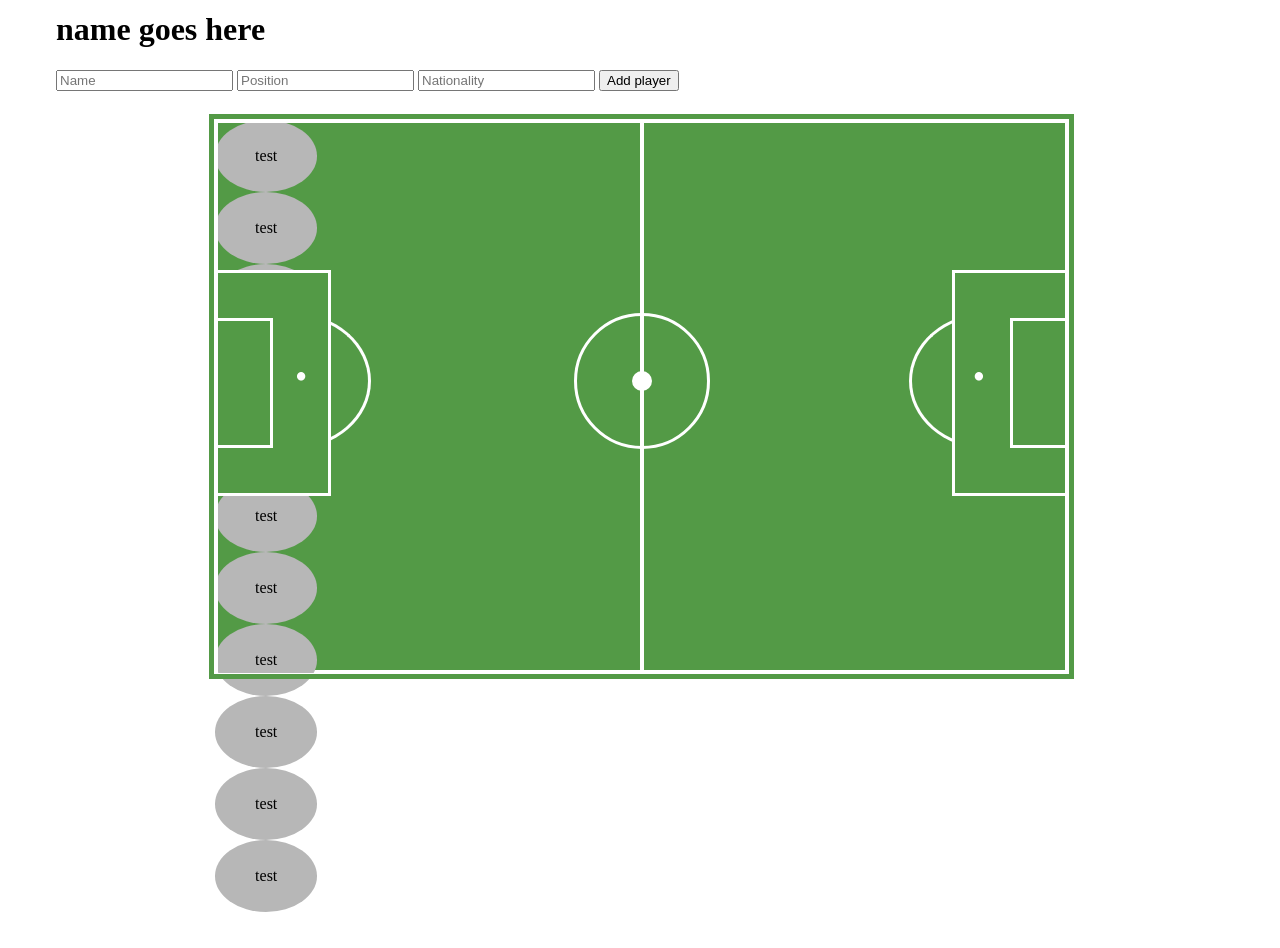
==== frontend/nutest.html @ 574bda5d "maybe working??" ====
<html lang="en">
<head>
    <meta charset="UTF-8">
    <meta name="viewport" content="width=device-width, initial-scale=1.0">
    <link rel="stylesheet" type="text/css" href="style.css">
    <script src="index.js"></script>
    <script src="src/team.js"></script>
    <script src="src/player.js"></script>
    <title>Golden Boots</title>
</head>
<body>
   
    <div class="placementform" id="formspot">
    <div class="container">
        <div class= "circleGK">test</div>
        <div class= "circleLB">test</div>
        
        <div class= "circleRB">test</div>
        <div class= "circleRCB">test</div>
        <div class= "circleLCB">test</div>
        <div class= "circleLM-LW">test</div>
        <div class= "circleRM-RW">test</div>
        <div class= "circleLCM">test</div>
        <div class= "circleRCM">test</div>
        <div class= "circleLF-ST">test</div>
        <div class= "circleRF-ST">test</div>
        <div class="line"></div>
    
        <div class="half"></div>
        <div class="panelty left"></div>
        
        <div class="panelty right"></div>
        <div class="p-spot left">&nbsp;</div>
        

        <div class="p-spot right">&nbsp;</div>
        <div class="center">
       
        </div>
        <div class="p-place left"></div>
        <div class="p-place right"></div>
    </div>
   </div>
</body>
</html>
---- frontend/style.css ----
body {
  background-color: #fff;
}
.circleRB {
  border-radius: 50%;
  width: 8vw;
  height: 8vh;
  background-color: #B7B7B7;
  display: flex;
  align-items: center;
  justify-content: space-around;
}
.circleLB {
  border-radius: 50%;
  width: 8vw;
  height: 8vh;
  background-color: #B7B7B7;
  display: flex;
  align-items: center;
  justify-content: space-around;
}
.circleRCB {
  border-radius: 50%;
  width: 8vw;
  height: 8vh;
  background-color: #B7B7B7;
  display: flex;
  align-items: center;
  justify-content: space-around;
}
.circleLCB{
  border-radius: 50%;
  width: 8vw;
  height: 8vh;
  background-color: #B7B7B7;
  display: flex;
  align-items: center;
  justify-content: space-around;
}
.circleLM-LW {
  border-radius: 50%;
  width: 8vw;
  height: 8vh;
  background-color: #B7B7B7;
  display: flex;
  align-items: center;
  justify-content: space-around;
}
.circleRM-RW{
  border-radius: 50%;
  width: 8vw;
  height: 8vh;
  background-color: #B7B7B7;
  display: flex;
  align-items: center;
  justify-content: space-around;
}
.circleRCM {
  border-radius: 50%;
  width: 8vw;
  height: 8vh;
  background-color: #B7B7B7;
  display: flex;
  align-items: center;
  justify-content: space-around;
}
.circleLCM {
  border-radius: 50%;
  width: 8vw;
  height: 8vh;
  background-color: #B7B7B7;
  display: flex;
  align-items: center;
  justify-content: space-around;
}
.circleLF-ST {
  border-radius: 50%;
  width: 8vw;
  height: 8vh;
  background-color: #B7B7B7;
  display: flex;
  align-items: center;
  justify-content: space-around;
}
.circleRF-ST {
  border-radius: 50%;
  width: 8vw;
  height: 8vh;
  background-color: #B7B7B7;
  display: flex;
  align-items: center;
  justify-content: space-around;
}
.circleGK {
  border-radius: 50%;
  width: 8vw;
  height: 8vh;
  background-color: #B7B7B7;
  display: flex;
  align-items: center;
  justify-content: space-around;
}
.circle {
  border-radius: 50%;
  width: 8vw;
  height: 8vh;
  background-color: #B7B7B7;
  display: flex;
  align-items: center;
  justify-content: space-around;
}
.circle2 {
  border-radius: 50%;
  width: 8vw;
  height: 8vh;
  z-index: 10;
  background-color: #B7B7B7;
  display: flex;
  align-items: center;
  justify-content: space-around;
}
.top {
  position: fixed;
  top: -10px;
  left: 56px;
  z-index: 999;
  width: 100%;
  height: 23px;
}
.container {
  width: 850px;
  height: 550px;
  z-index: 1;
  margin: 50px auto;
  background-color: #539A46;
  position: relative;
  top: 70px
}
.container .line {
  width: 850px;
  height: 550px;
  border: 3px solid #ffffff;
  position: absolute;
  left: 0px;
  right: 0px;
  top: 0px;
  bottom: 0px;
}
.container .line::before {
  border: 5px solid #539A46;
  bottom: -6px;
  content: "";
  left: -9px;
  position: absolute;
  right: -6px;
  top: -9px;
}
.container .half {
  width: 425px;
  height: 550px;
  position: absolute;
  top: 0px;
  border-right-color: #fff;
  border-right-style: solid;
  border-right-width: 4px;
  left: 0px;
  z-index: 200;
}
.container .panelty {
  width: 110px;
  height: 220px;
  border: 3px solid #ffffff;
  position: absolute;
  z-index: 220;
  background-color: #539A46;
}
.container .panelty.left {
  left: 3px;
  z-index: 2;
  top: 150px;
  border-left-color: transparent;
  border-left-width: 0px;
}
.container .panelty.left::after {
  border: 3px solid #ffffff;
  border-left-color: transparent;
  border-left-width: 0px;
  bottom: 45px;
  content: "";
  left: 0px;
  position: absolute;
  right: 55px;
  top: 45px;
}
.container .panelty.right {
  right: 0px;
  top: 150px;
  border-right-color: transparent;
  border-right-width: 0px;
}
.container .panelty.right::after {
  border: 3px solid #ffffff;
  border-right-color: transparent;
  border-right-width: 0px;
  bottom: 45px;
  content: "";
  left: 55px;
  position: absolute;
  right: 0px;
  top: 45px;
}
.container .p-spot.left:after {
  content: "\2022";
  position: absolute;
  color: #fff;
  font-size: 35px;
  top: 238px;
  left: 80px;
  z-index: 300;
}
.container .p-spot.right:after {
  content: "\2022";
  position: absolute;
  color: #fff;
  font-size: 35px;
  top: 238px;
  right: 80px;
  z-index: 300;
}
.container .center {
  position: absolute;
  width: 130px;
  height: 130px;
  border: 3px solid #ffffff;
  left: 359px;
  top: 193px;
  -webkit-border-radius: 50%;
  -moz-border-radius: 50%;
  border-radius: 50%;
}
.container .center::after {
  background-color: #fff;
  border: 5px solid #fff;
  bottom: 55px;
  content: "";
  left: 55px;
  position: absolute;
  right: 55px;
  top: 55px;
  -webkit-border-radius: 50%;
  -moz-border-radius: 50%;
  border-radius: 50%;
}
.container .p-place {
  -webkit-border-radius: 50%;
  -moz-border-radius: 50%;
  border-radius: 50%;
  height: 130px;
  position: absolute;
  width: 150px;
  z-index: 210;
  border: 3px solid transparent;
}
.container .p-place.left {
  border-bottom-color: #fff;
  border-right-color: #fff;
  border-top-color: #fff;
  left: 0;
  top: 193px;
  z-index: 1;
}
.container .p-place.right {
  border-bottom-color: #fff;
  border-left-color: #fff;
  border-top-color: #fff;
  right: 0px;
  top: 193px;
}
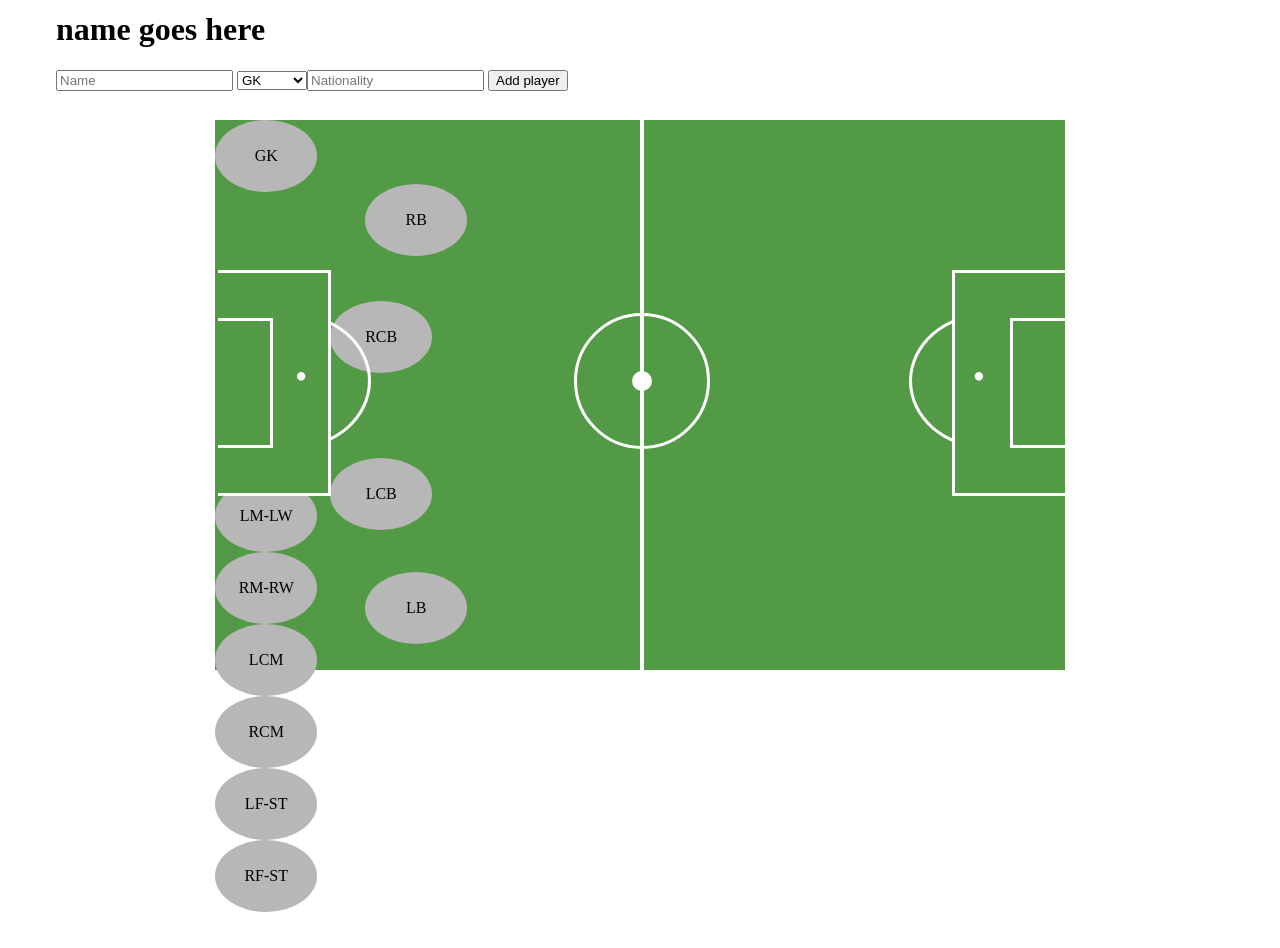
==== commit 71e14a7a: "editing field" ====
--- a/frontend/nutest.html
+++ b/frontend/nutest.html
@@ -12,19 +12,21 @@
    
     <div class="placementform" id="formspot">
     <div class="container">
-        <div class= "circleGK">test</div>
-        <div class= "circleLB">test</div>
+        <div id= "circleGK">GK</div>
+        <div id= "circleLB">
+            <p>LB</p>
+        </div>
         
-        <div class= "circleRB">test</div>
-        <div class= "circleRCB">test</div>
-        <div class= "circleLCB">test</div>
-        <div class= "circleLM-LW">test</div>
-        <div class= "circleRM-RW">test</div>
-        <div class= "circleLCM">test</div>
-        <div class= "circleRCM">test</div>
-        <div class= "circleLF-ST">test</div>
-        <div class= "circleRF-ST">test</div>
-        <div class="line"></div>
+        <div id= "circleRB">RB</div>
+        <div id= "circleRCB">RCB</div>
+        <div id= "circleLCB">LCB</div>
+        <div id= "circleLM-LW">LM-LW</div>
+        <div id= "circleRM-RW">RM-RW</div>
+        <div id= "circleLCM">LCM</div>
+        <div id= "circleRCM">RCM</div>
+        <div id= "circleLF-ST">LF-ST</div>
+        <div id= "circleRF-ST">RF-ST</div>
+        <div id="line"></div>
     
         <div class="half"></div>
         <div class="panelty left"></div>
--- a/frontend/style.css
+++ b/frontend/style.css
@@ -1,106 +1,123 @@
 body {
   background-color: #fff;
 }
-.circleRB {
-  border-radius: 50%;
-  width: 8vw;
-  height: 8vh;
-  background-color: #B7B7B7;
-  display: flex;
-  align-items: center;
-  justify-content: space-around;
-}
-.circleLB {
-  border-radius: 50%;
-  width: 8vw;
-  height: 8vh;
-  background-color: #B7B7B7;
-  display: flex;
-  align-items: center;
-  justify-content: space-around;
-}
-.circleRCB {
-  border-radius: 50%;
-  width: 8vw;
-  height: 8vh;
-  background-color: #B7B7B7;
-  display: flex;
-  align-items: center;
-  justify-content: space-around;
-}
-.circleLCB{
-  border-radius: 50%;
-  width: 8vw;
-  height: 8vh;
-  background-color: #B7B7B7;
-  display: flex;
-  align-items: center;
-  justify-content: space-around;
-}
-.circleLM-LW {
-  border-radius: 50%;
-  width: 8vw;
-  height: 8vh;
-  background-color: #B7B7B7;
-  display: flex;
-  align-items: center;
-  justify-content: space-around;
-}
-.circleRM-RW{
-  border-radius: 50%;
-  width: 8vw;
-  height: 8vh;
-  background-color: #B7B7B7;
-  display: flex;
-  align-items: center;
-  justify-content: space-around;
-}
-.circleRCM {
-  border-radius: 50%;
-  width: 8vw;
-  height: 8vh;
-  background-color: #B7B7B7;
-  display: flex;
-  align-items: center;
-  justify-content: space-around;
-}
-.circleLCM {
-  border-radius: 50%;
-  width: 8vw;
-  height: 8vh;
-  background-color: #B7B7B7;
-  display: flex;
-  align-items: center;
-  justify-content: space-around;
-}
-.circleLF-ST {
-  border-radius: 50%;
-  width: 8vw;
-  height: 8vh;
-  background-color: #B7B7B7;
-  display: flex;
-  align-items: center;
-  justify-content: space-around;
-}
-.circleRF-ST {
-  border-radius: 50%;
-  width: 8vw;
-  height: 8vh;
-  background-color: #B7B7B7;
-  display: flex;
-  align-items: center;
-  justify-content: space-around;
-}
-.circleGK {
-  border-radius: 50%;
-  width: 8vw;
-  height: 8vh;
-  background-color: #B7B7B7;
-  display: flex;
-  align-items: center;
-  justify-content: space-around;
-}
-.circle {
+
+.ptxt {
+  text-align: center;
+  font-size: 8px;
+}
+#circleRB {
+  border-radius: 50%;
+  width: 8vw;
+  height: 8vh;
+  background-color: #B7B7B7;
+  display: flex;
+  align-items: center;
+  justify-content: space-around;
+  position: relative;
+  right: -150px;
+  top: -80px;
+}
+#circleLB {
+  border-radius: 50%;
+  width: 8vw;
+  height: 8vh;
+  background-color: #B7B7B7;
+  display: flex;
+  align-items: center;
+  justify-content: space-around;
+  position: relative;
+  right: -150px;
+  top: 380px;
+}
+#circleRCB {
+  border-radius: 50%;
+  width: 8vw;
+  height: 8vh;
+  background-color: #B7B7B7;
+  display: flex;
+  align-items: center;
+  justify-content: space-around;
+  position: relative;
+  right: -115px;
+  top: -35px;
+}
+#circleLCB{
+  border-radius: 50%;
+  width: 8vw;
+  height: 8vh;
+  background-color: #B7B7B7;
+  display: flex;
+  align-items: center;
+  justify-content: space-around;
+  position: relative;
+  right: -115px;
+  top: 50px;
+}
+#circleLM-LW {
+  border-radius: 50%;
+  width: 8vw;
+  height: 8vh;
+  background-color: #B7B7B7;
+  display: flex;
+  align-items: center;
+  justify-content: space-around;
+}
+#circleRM-RW{
+  border-radius: 50%;
+  width: 8vw;
+  height: 8vh;
+  background-color: #B7B7B7;
+  display: flex;
+  align-items: center;
+  justify-content: space-around;
+}
+#circleRCM {
+  border-radius: 50%;
+  width: 8vw;
+  height: 8vh;
+  background-color: #B7B7B7;
+  display: flex;
+  align-items: center;
+  justify-content: space-around;
+}
+#circleLCM {
+  border-radius: 50%;
+  width: 8vw;
+  height: 8vh;
+  background-color: #B7B7B7;
+  display: flex;
+  align-items: center;
+  justify-content: space-around;
+}
+#circleLF-ST {
+  border-radius: 50%;
+  width: 8vw;
+  height: 8vh;
+  background-color: #B7B7B7;
+  display: flex;
+  align-items: center;
+  justify-content: space-around;
+}
+#circleRF-ST {
+  border-radius: 50%;
+  width: 8vw;
+  height: 8vh;
+  background-color: #B7B7B7;
+  display: flex;
+  align-items: center;
+  justify-content: space-around;
+}
+#circleGK {
+  border-radius: 50%;
+  width: 8vw;
+  height: 8vh;
+  background-color: #B7B7B7;
+  display: flex;
+  align-items: center;
+  justify-content: space-around;
+}
+#circle {
   border-radius: 50%;
   width: 8vw;
   height: 8vh;
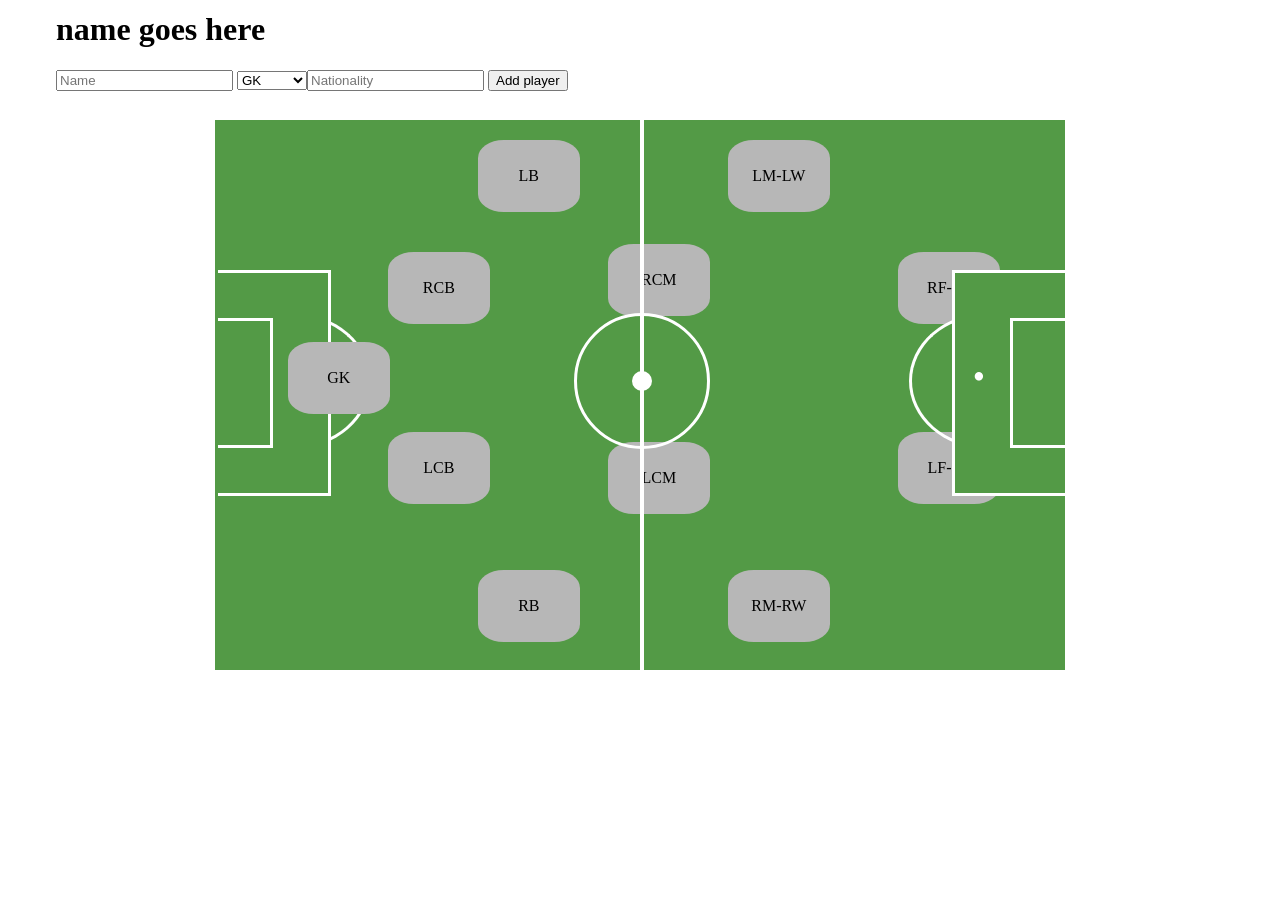
==== commit d98c44c5: "styling set, onto more logic" ====
--- a/frontend/nutest.html
+++ b/frontend/nutest.html
@@ -12,20 +12,40 @@
    
     <div class="placementform" id="formspot">
     <div class="container">
-        <div id= "circleGK">GK</div>
+        <div id= "circleGK">
+            <p>GK</p>
+        </div>
+        <div id= "circleRB">
+          <p>RB</p>  
+        </div>
+        
         <div id= "circleLB">
             <p>LB</p>
         </div>
-        
-        <div id= "circleRB">RB</div>
-        <div id= "circleRCB">RCB</div>
-        <div id= "circleLCB">LCB</div>
-        <div id= "circleLM-LW">LM-LW</div>
-        <div id= "circleRM-RW">RM-RW</div>
-        <div id= "circleLCM">LCM</div>
-        <div id= "circleRCM">RCM</div>
-        <div id= "circleLF-ST">LF-ST</div>
-        <div id= "circleRF-ST">RF-ST</div>
+        <div id= "circleLCB">
+            <p>LCB</p>
+        </div>
+        <div id= "circleRCB">
+            <p>RCB</p>
+        </div>
+        <div id= "circleLM-LW">
+            <p>LM-LW</p>
+        </div>
+        <div id= "circleRM-RW">
+            <p>RM-RW</p>
+        </div>
+        <div id= "circleLCM">
+                <p>LCM</p>
+        </div>
+        <div id= "circleRCM">
+            <p>RCM</p>
+        </div>
+        <div id= "circleLF-ST">
+            <p>LF-ST</p>
+        </div>
+        <div id= "circleRF-ST">   
+            <p>RF-ST</p>
+        </div>
         <div id="line"></div>
     
         <div class="half"></div>
--- a/frontend/style.css
+++ b/frontend/style.css
@@ -4,118 +4,147 @@
 
 .ptxt {
   text-align: center;
-  font-size: 8px;
+  font-size: 12px;
+}
+.ph2 {
+  text-align: center;
+  font-size: 22px;
 }
 #circleRB {
-  border-radius: 50%;
-  width: 8vw;
-  height: 8vh;
-  background-color: #B7B7B7;
-  display: flex;
-  align-items: center;
-  justify-content: space-around;
-  position: relative;
-  right: -150px;
-  top: -80px;
+  border-radius: 25%;
+  border-color: #FFD700;
+  
+  width: 8vw;
+  height: 8vh;
+  background-color: #B7B7B7;
+  display: flex;
+  align-items: center;
+  justify-content: space-around;
+  position: fixed;
+  right: 700px;
+  top: 570px;
 }
 #circleLB {
-  border-radius: 50%;
-  width: 8vw;
-  height: 8vh;
-  background-color: #B7B7B7;
-  display: flex;
-  align-items: center;
-  justify-content: space-around;
-  position: relative;
-  right: -150px;
-  top: 380px;
+  border-radius: 25%;
+  width: 8vw;
+  height: 8vh;
+  background-color: #B7B7B7;
+  display: flex;
+  align-items: center;
+  justify-content: space-around;
+  position: fixed;
+  right: 700px;
+  top: 140px;
 }
 #circleRCB {
-  border-radius: 50%;
-  width: 8vw;
-  height: 8vh;
-  background-color: #B7B7B7;
-  display: flex;
-  align-items: center;
-  justify-content: space-around;
-  position: relative;
-  right: -115px;
-  top: -35px;
+  border-radius: 25%;
+  width: 8vw;
+  height: 8vh;
+  background-color: #B7B7B7;
+  display: flex;
+  align-items: center;
+  justify-content: space-around;
+  position: fixed;
+  right: 790px;
+  top: 252px;
 }
 #circleLCB{
-  border-radius: 50%;
-  width: 8vw;
-  height: 8vh;
-  background-color: #B7B7B7;
-  display: flex;
-  align-items: center;
-  justify-content: space-around;
-  position: relative;
-  right: -115px;
-  top: 50px;
+  border-radius: 25%;
+  width: 8vw;
+  height: 8vh;
+  background-color: #B7B7B7;
+  display: flex;
+  align-items: center;
+  justify-content: space-around;
+  position: fixed;
+  right: 790px;
+  top: 432px;
 }
 #circleLM-LW {
-  border-radius: 50%;
-  width: 8vw;
-  height: 8vh;
-  background-color: #B7B7B7;
-  display: flex;
-  align-items: center;
-  justify-content: space-around;
+  border-radius: 25%;
+  width: 8vw;
+  height: 8vh;
+  background-color: #B7B7B7;
+  display: flex;
+  align-items: center;
+  justify-content: space-around;
+  position: fixed;
+  right: 450px;
+  top: 140px;
 }
 #circleRM-RW{
-  border-radius: 50%;
-  width: 8vw;
-  height: 8vh;
-  background-color: #B7B7B7;
-  display: flex;
-  align-items: center;
-  justify-content: space-around;
+  border-radius: 25%;
+  width: 8vw;
+  height: 8vh;
+  background-color: #B7B7B7;
+  display: flex;
+  align-items: center;
+  justify-content: space-around;
+  position: fixed;
+  right: 450px;
+  top: 570px;
 }
 #circleRCM {
-  border-radius: 50%;
-  width: 8vw;
-  height: 8vh;
-  background-color: #B7B7B7;
-  display: flex;
-  align-items: center;
-  justify-content: space-around;
+  border-radius: 25%;
+  width: 8vw;
+  height: 8vh;
+  background-color: #B7B7B7;
+  display: flex;
+  align-items: center;
+  justify-content: space-around;
+  position: fixed;
+  right: 570px;
+  top: 244px;
 }
 #circleLCM {
-  border-radius: 50%;
-  width: 8vw;
-  height: 8vh;
-  background-color: #B7B7B7;
-  display: flex;
-  align-items: center;
-  justify-content: space-around;
+  border-radius: 25%;
+  width: 8vw;
+  height: 8vh;
+  background-color: #B7B7B7;
+  display: flex;
+  align-items: center;
+  justify-content: space-around;
+  position: fixed;
+  right: 570px;
+  top: 442px;
 }
 #circleLF-ST {
-  border-radius: 50%;
-  width: 8vw;
-  height: 8vh;
-  background-color: #B7B7B7;
-  display: flex;
-  align-items: center;
-  justify-content: space-around;
+  border-radius: 25%;
+  width: 8vw;
+  height: 8vh;
+  background-color: #B7B7B7;
+  display: flex;
+  align-items: center;
+  justify-content: space-around;
+  position: fixed;
+  right: 280px;
+  top: 432px;
+
 }
 #circleRF-ST {
-  border-radius: 50%;
-  width: 8vw;
-  height: 8vh;
-  background-color: #B7B7B7;
-  display: flex;
-  align-items: center;
-  justify-content: space-around;
+  border-radius: 25%;
+  width: 8vw;
+  height: 8vh;
+  background-color: #B7B7B7;
+  display: flex;
+  align-items: center;
+  justify-content: space-around;
+  position: fixed;
+  right: 280px;
+  top: 252px;
 }
 #circleGK {
-  border-radius: 50%;
-  width: 8vw;
-  height: 8vh;
-  background-color: #B7B7B7;
-  display: flex;
-  align-items: center;
-  justify-content: space-around;
+  border-radius: 25%;
+  width: 8vw;
+  height: 8vh;
+  background-color: #B7B7B7;
+  display: flex;
+  align-items: center;
+  justify-content: space-around;
+  position: fixed;
+  right: 890px;
+  top: 342px;
+  z-index: 999;
 }
 #circle {
   border-radius: 50%;
@@ -140,7 +169,7 @@
   position: fixed;
   top: -10px;
   left: 56px;
-  z-index: 999;
+  z-index: 998;
   width: 100%;
   height: 23px;
 }
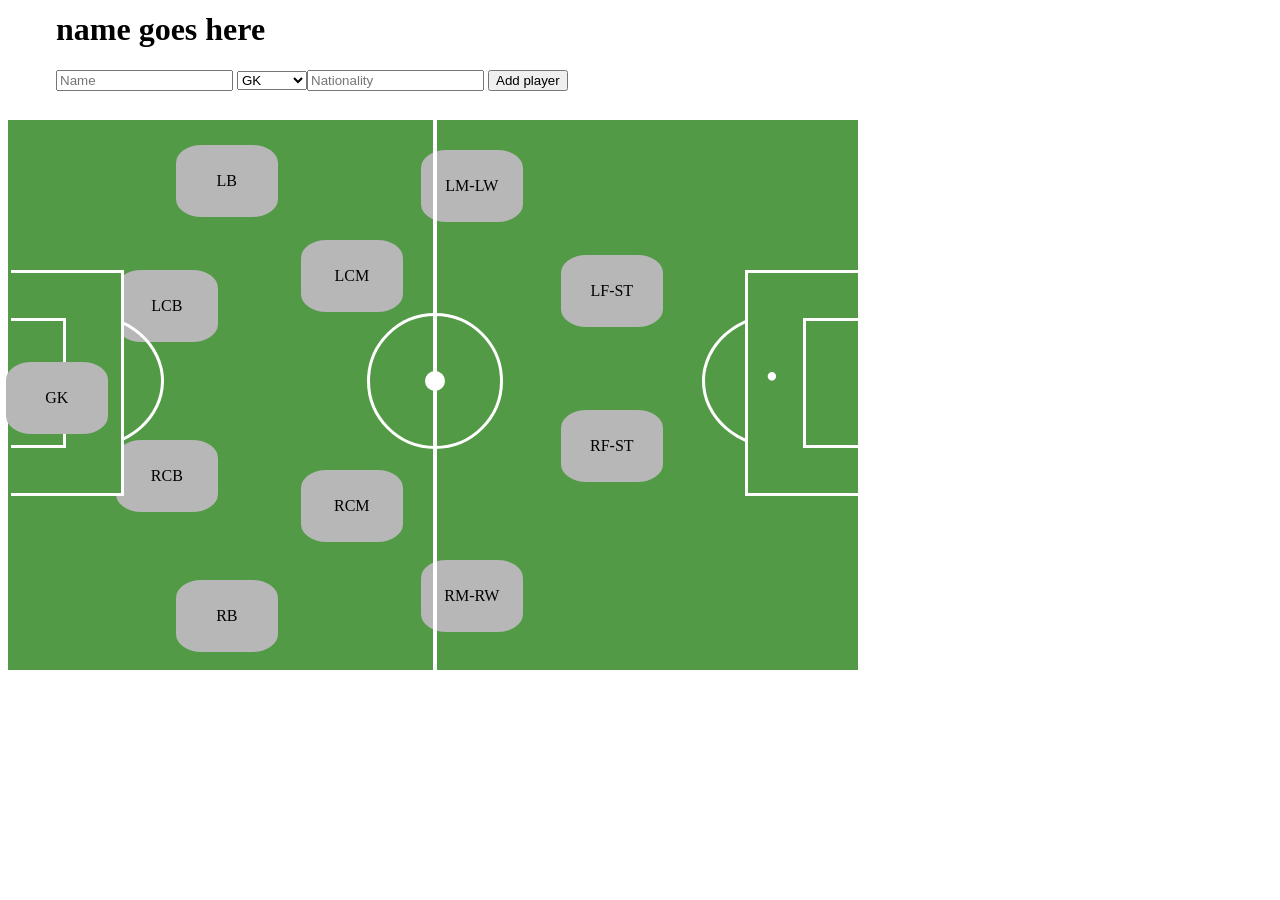
==== commit 4380c33c: "board finally set up, delet should be working, not great" ====
--- a/frontend/nutest.html
+++ b/frontend/nutest.html
@@ -12,7 +12,7 @@
    
     <div class="placementform" id="formspot">
     <div class="container">
-        <div id= "circleGK">
+        <div name ="GK" id= "circleGK">
             <p>GK</p>
         </div>
         <div id= "circleRB">
--- a/frontend/style.css
+++ b/frontend/style.css
@@ -1,149 +1,169 @@
+
+
 body {
   background-color: #fff;
+  
 }
 
 .ptxt {
   text-align: center;
-  font-size: 12px;
+  font-size: 16px;
+  color: #DAA520;
+  font-weight: 550;
 }
 .ph2 {
   text-align: center;
   font-size: 22px;
+  color: #DAA520;
+  font-weight: 550;
 }
 #circleRB {
   border-radius: 25%;
-  border-color: #FFD700;
-  
-  width: 8vw;
-  height: 8vh;
-  background-color: #B7B7B7;
-  display: flex;
-  align-items: center;
-  justify-content: space-around;
+  border-color: #DAA520;
+  cursor: pointer;
+  width: 8vw;
+  height: 8vh;
+  background-color: #B7B7B7;
+  display: flex;
+  align-items: center;
+  justify-content: space-around;
+  position: absolute;
+  right: 580px;
+  top: 460px;
+}
+#circleLB {
+  border-radius: 25%;
+  width: 8vw;
+  cursor: pointer;
+  height: 8vh;
+  background-color: #B7B7B7;
+  display: flex;
+  align-items: center;
+  justify-content: space-around;
+  position: absolute;
+  right: 580px;
+  top: 25px;
+}
+#circleRCB {
+  border-radius: 25%;
+  width: 8vw;
+  cursor: pointer;
+  height: 8vh;
+  background-color: #B7B7B7;
+  display: flex;
+  align-items: center;
+  justify-content: space-around;
+  position: absolute;
+  right: 640px;
+  top: 320px;
+}
+#circleLCB{
+  border-radius: 25%;
+  width: 8vw;
+  cursor: pointer;
+  height: 8vh;
+  background-color: #B7B7B7;
+  display: flex;
+  align-items: center;
+  justify-content: space-around;
+  position: absolute;
+  right: 640px;
+  top: 150px;
+}
+.placementform{
   position: fixed;
-  right: 700px;
-  top: 570px;
-}
-#circleLB {
-  border-radius: 25%;
-  width: 8vw;
-  height: 8vh;
-  background-color: #B7B7B7;
-  display: flex;
-  align-items: center;
-  justify-content: space-around;
-  position: fixed;
-  right: 700px;
-  top: 140px;
-}
-#circleRCB {
-  border-radius: 25%;
-  width: 8vw;
-  height: 8vh;
-  background-color: #B7B7B7;
-  display: flex;
-  align-items: center;
-  justify-content: space-around;
-  position: fixed;
-  right: 790px;
-  top: 252px;
-}
-#circleLCB{
-  border-radius: 25%;
-  width: 8vw;
-  height: 8vh;
-  background-color: #B7B7B7;
-  display: flex;
-  align-items: center;
-  justify-content: space-around;
-  position: fixed;
-  right: 790px;
-  top: 432px;
 }
 #circleLM-LW {
   border-radius: 25%;
   width: 8vw;
-  height: 8vh;
-  background-color: #B7B7B7;
-  display: flex;
-  align-items: center;
-  justify-content: space-around;
-  position: fixed;
-  right: 450px;
-  top: 140px;
+  cursor: pointer;
+  height: 8vh;
+  background-color: #B7B7B7;
+  display: flex;
+  align-items: center;
+  justify-content: space-around;
+  position: absolute;
+  right: 335px;
+  top: 30px;
 }
 #circleRM-RW{
   border-radius: 25%;
   width: 8vw;
-  height: 8vh;
-  background-color: #B7B7B7;
-  display: flex;
-  align-items: center;
-  justify-content: space-around;
-  position: fixed;
-  right: 450px;
-  top: 570px;
+  cursor: pointer;
+  height: 8vh;
+  background-color: #B7B7B7;
+  display: flex;
+  align-items: center;
+  justify-content: space-around;
+  position: absolute;
+  right: 335px;
+  top: 440px;
 }
 #circleRCM {
   border-radius: 25%;
   width: 8vw;
-  height: 8vh;
-  background-color: #B7B7B7;
-  display: flex;
-  align-items: center;
-  justify-content: space-around;
-  position: fixed;
-  right: 570px;
-  top: 244px;
+  cursor: pointer;
+  height: 8vh;
+  background-color: #B7B7B7;
+  display: flex;
+  align-items: center;
+  justify-content: space-around;
+  position: absolute;
+  right: 455px;
+  top: 350px;
 }
 #circleLCM {
   border-radius: 25%;
   width: 8vw;
-  height: 8vh;
-  background-color: #B7B7B7;
-  display: flex;
-  align-items: center;
-  justify-content: space-around;
-  position: fixed;
-  right: 570px;
-  top: 442px;
+  cursor: pointer;
+  height: 8vh;
+  background-color: #B7B7B7;
+  display: flex;
+  align-items: center;
+  justify-content: space-around;
+  position: absolute;
+  right:  455px;
+  top: 120px;
 }
 #circleLF-ST {
   border-radius: 25%;
   width: 8vw;
-  height: 8vh;
-  background-color: #B7B7B7;
-  display: flex;
-  align-items: center;
-  justify-content: space-around;
-  position: fixed;
-  right: 280px;
-  top: 432px;
+  cursor: pointer;
+  height: 8vh;
+  background-color: #B7B7B7;
+  display: flex;
+  align-items: center;
+  justify-content: space-around;
+  position: absolute;
+  right: 195px;
+  top: 135px;
 
 }
 #circleRF-ST {
   border-radius: 25%;
   width: 8vw;
-  height: 8vh;
-  background-color: #B7B7B7;
-  display: flex;
-  align-items: center;
-  justify-content: space-around;
-  position: fixed;
-  right: 280px;
-  top: 252px;
+  cursor: pointer;
+  height: 8vh;
+  background-color: #B7B7B7;
+  display: flex;
+  align-items: center;
+  justify-content: space-around;
+  position: absolute;
+  right: 195px;
+  top: 290px;
 }
 #circleGK {
   border-radius: 25%;
   width: 8vw;
-  height: 8vh;
-  background-color: #B7B7B7;
-  display: flex;
-  align-items: center;
-  justify-content: space-around;
-  position: fixed;
-  right: 890px;
-  top: 342px;
+  cursor: pointer;
+  height: 8vh;
+  background-color: #B7B7B7;
+  display: flex;
+  align-items: center;
+  justify-content: space-around;
+  position: absolute;
+  right: 750px;
+  top: 242px;
   z-index: 999;
 }
 #circle {
@@ -176,10 +196,12 @@
 .container {
   width: 850px;
   height: 550px;
+  min-width: 850px;
+  min-height: 550px;
   z-index: 1;
   margin: 50px auto;
   background-color: #539A46;
-  position: relative;
+  position: fixed;
   top: 70px
 }
 .container .line {
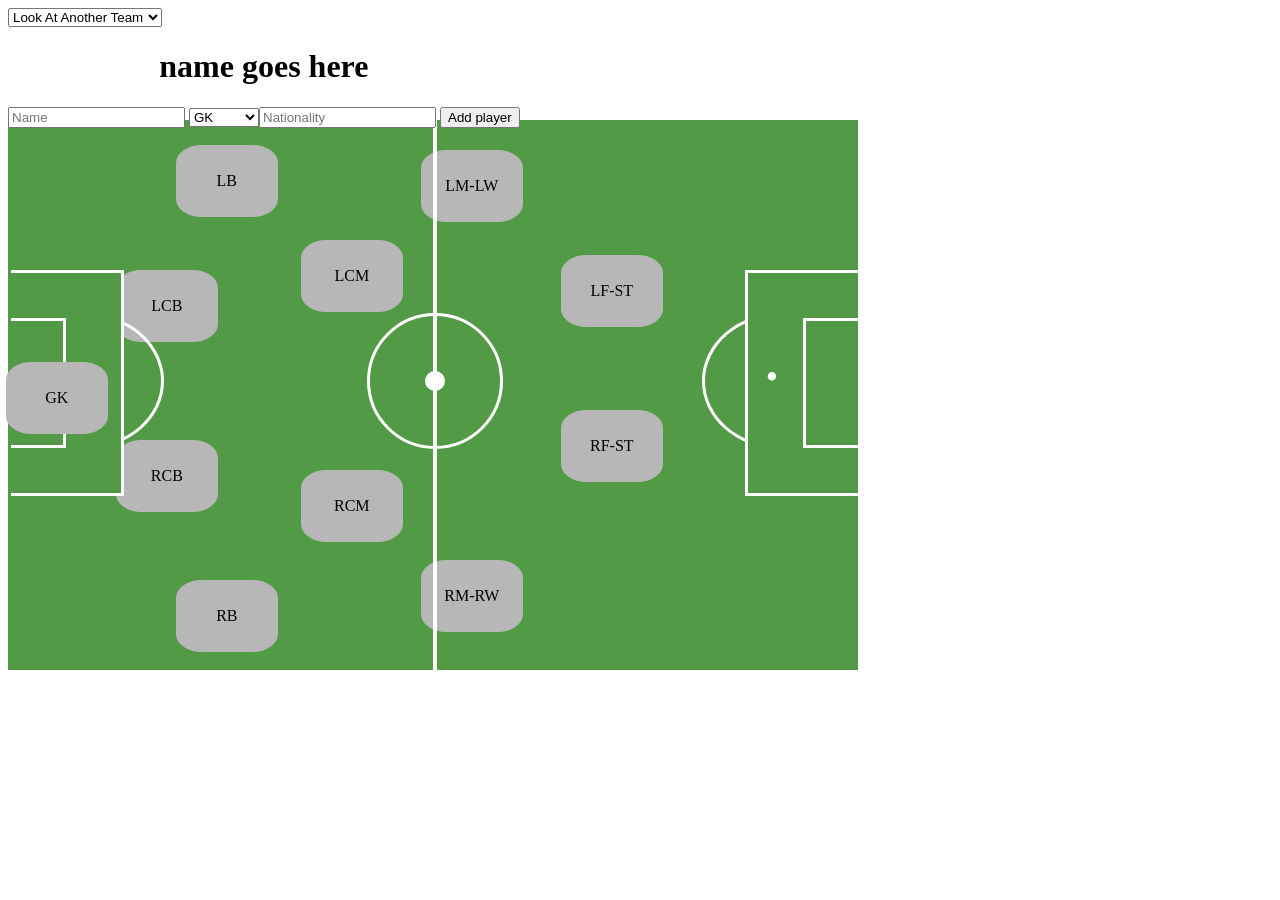
==== commit 62d4ffb8: "added css html dropdown, onto js logic" ====
--- a/frontend/nutest.html
+++ b/frontend/nutest.html
@@ -9,9 +9,12 @@
     <title>Golden Boots</title>
 </head>
 <body>
-   
+   <div class="dropdown">
+       <select name="teams" id="teams">
+           <option value="">Look At Another Team</option>
+       </select>
     <div class="placementform" id="formspot">
-    <div class="container">
+      <div class="container">
         <div name ="GK" id= "circleGK">
             <p>GK</p>
         </div>
@@ -62,6 +65,7 @@
         <div class="p-place left"></div>
         <div class="p-place right"></div>
     </div>
-   </div>
+  </div>
+</div>
 </body>
 </html>
--- a/frontend/style.css
+++ b/frontend/style.css
@@ -4,7 +4,9 @@
   background-color: #fff;
   
 }
-
+.dropdown {
+  position: sticky;
+}
 .ptxt {
   text-align: center;
   font-size: 16px;
@@ -186,7 +188,8 @@
   justify-content: space-around;
 }
 .top {
-  position: fixed;
+  text-align: center;
+  position: sticky;
   top: -10px;
   left: 56px;
   z-index: 998;
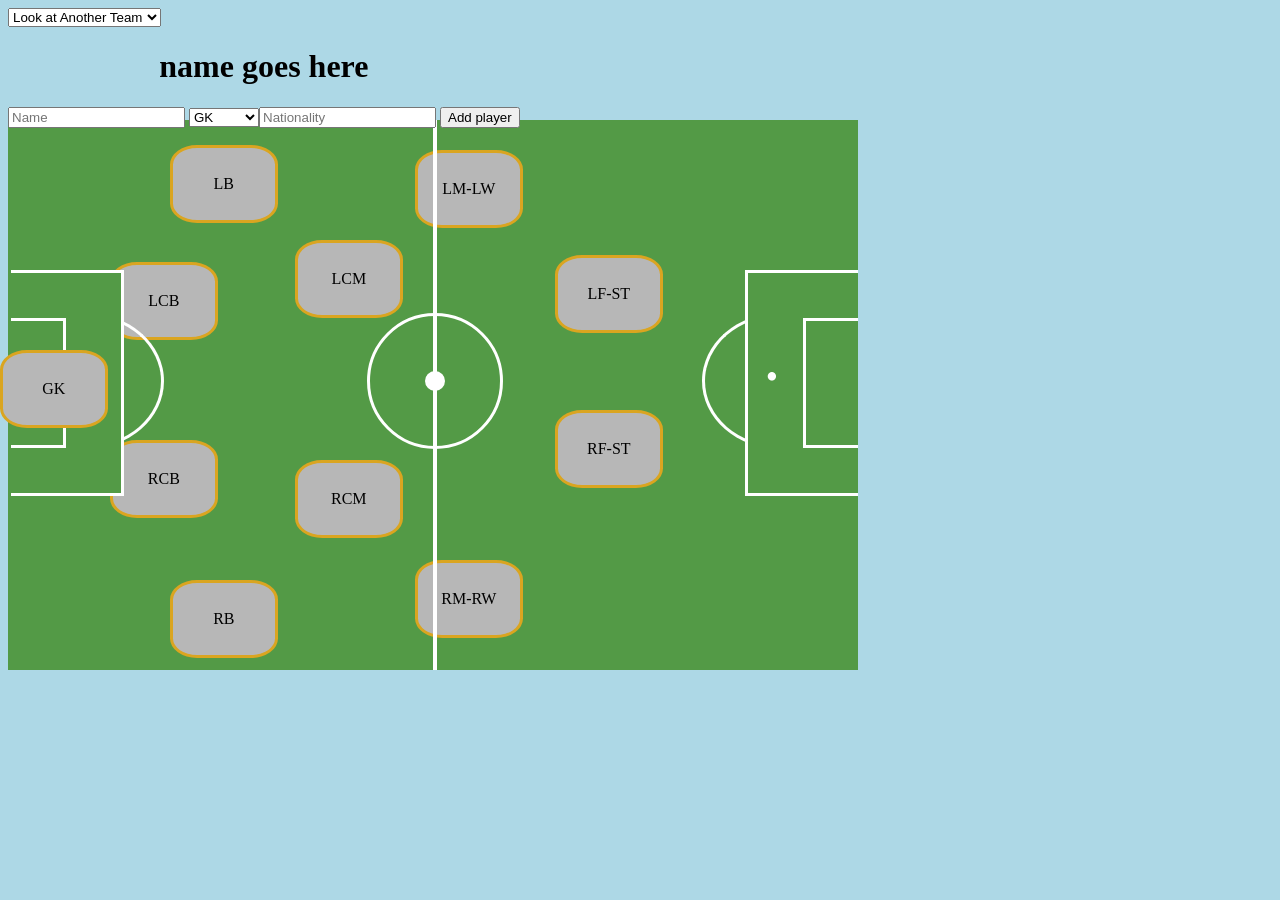
==== commit 12d57075: "working through displaying all teams ums upon click" ====
--- a/frontend/nutest.html
+++ b/frontend/nutest.html
@@ -9,63 +9,72 @@
     <title>Golden Boots</title>
 </head>
 <body>
-   <div class="dropdown">
-       <select name="teams" id="teams">
-           <option value="">Look At Another Team</option>
-       </select>
-    <div class="placementform" id="formspot">
-      <div class="container">
-        <div name ="GK" id= "circleGK">
-            <p>GK</p>
+      
+        <div class="dropdown"> 
+           <select name="teams" id="teams" onchange=""> 
+               <option value="">Look at Another Team</option> 
+           </select> 
+        
+           <div class="placementform" id="formspot"> 
+            
+            <div class="container"> 
+            
+                <div name ="GK" id= "circleGK"> 
+                <p>GK</p> 
+            </div> 
+            <div name= "RB" id= "circleRB"> 
+              <p>RB</p>   
+            </div> 
+         
+            <div name= "LB"id= "circleLB"> 
+                <p>LB</p> 
+            </div> 
+            <div name= "LCB"id= "circleLCB"> 
+                <p>LCB</p> 
+            </div> 
+            <div name= "RCB" id= "circleRCB"> 
+                <p>RCB</p> 
+            </div> 
+            <div name= "LM-LW" id= "circleLM-LW"> 
+                <p>LM-LW</p> 
+            </div> 
+            <div name= "RM-RW" id= "circleRM-RW"> 
+            <p>RM-RW</p> 
+            </div> 
+            <div name= "LCM" id= "circleLCM"> 
+                    <p>LCM</p> 
+            </div> 
+            <div name= "RCM" id= "circleRCM"> 
+                <p>RCM</p> 
+            </div> 
+            <div name= "LF-ST" id= "circleLF-ST"> 
+                <p>LF-ST</p> 
+            </div> 
+            <div name= "RF-ST" id= "circleRF-ST">    
+                <p>RF-ST</p> 
+            </div> 
+            <div id="line"></div> 
+     
+            <div class="half"></div> 
+            <div class="panelty left"></div> 
+         
+            <div class="panelty right"></div> 
+            <div class="p-spot left">&nbsp;</div> 
+         
+ 
+            <div class="p-spot right">&nbsp;</div> 
+            <div class="center"> 
+            </div> 
+            <div class="p-place left"></div> 
+            <div class="p-place right"></div> 
+            <div class="footer">
+                <div class="title">Golden Boots</div>
+            </div>
+            
+           </div>
+          </div> 
         </div>
-        <div id= "circleRB">
-          <p>RB</p>  
-        </div>
-        
-        <div id= "circleLB">
-            <p>LB</p>
-        </div>
-        <div id= "circleLCB">
-            <p>LCB</p>
-        </div>
-        <div id= "circleRCB">
-            <p>RCB</p>
-        </div>
-        <div id= "circleLM-LW">
-            <p>LM-LW</p>
-        </div>
-        <div id= "circleRM-RW">
-            <p>RM-RW</p>
-        </div>
-        <div id= "circleLCM">
-                <p>LCM</p>
-        </div>
-        <div id= "circleRCM">
-            <p>RCM</p>
-        </div>
-        <div id= "circleLF-ST">
-            <p>LF-ST</p>
-        </div>
-        <div id= "circleRF-ST">   
-            <p>RF-ST</p>
-        </div>
-        <div id="line"></div>
+      </div>
     
-        <div class="half"></div>
-        <div class="panelty left"></div>
-        
-        <div class="panelty right"></div>
-        <div class="p-spot left">&nbsp;</div>
-        
-
-        <div class="p-spot right">&nbsp;</div>
-        <div class="center">
-       
-        </div>
-        <div class="p-place left"></div>
-        <div class="p-place right"></div>
-    </div>
-  </div>
-</div>
 </body>
 </html>
--- a/frontend/style.css
+++ b/frontend/style.css
@@ -1,11 +1,54 @@
+html { 
+  background-color: #add8e6 ;
 
+}
+.testbg {
+  background: url("img/potentialbackground.jpg") no-repeat center center fixed; 
+  -webkit-background-size: cover;
+  -moz-background-size: cover;
+  -o-background-size: cover;
+  background-size: cover;
+  background-position: right 22% top 0%;
+  height: 50%;
+}
+body {
 
-body {
-  background-color: #fff;
   
+}
+.footer {
+  position:fixed;
+  bottom:0;
+  left:0;
+  width:100%;
+  height: 40px;
+  background-color: #D0DAEE;
+  text-align: center;
+  opacity: 0;
+}
+.title {
+  font-family: Impact, fantasy ;
+  text-align: center;
+  color: #DAA520;
+  font-weight: 400;
+  font-size: 22px;
+  font-stretch: expanded;
+  opacity: none;
 }
 .dropdown {
   position: sticky;
+  
+}
+.bg {
+   /* The image used */
+   background-image: url("img/potentialbackground.jpg");
+
+   /* Full height */
+   height: 140%;
+ 
+   /* Center and scale the image nicely */
+   background-position: right 22% bottom 45%;
+   background-repeat: no-repeat;
+   background-size: contain;
 }
 .ptxt {
   text-align: center;
@@ -21,6 +64,7 @@
 }
 #circleRB {
   border-radius: 25%;
+  border-style: solid;
   border-color: #DAA520;
   cursor: pointer;
   width: 8vw;
@@ -36,6 +80,8 @@
 #circleLB {
   border-radius: 25%;
   width: 8vw;
+  border-style: solid;
+  border-color: #DAA520;
   cursor: pointer;
   height: 8vh;
   background-color: #B7B7B7;
@@ -48,6 +94,8 @@
 }
 #circleRCB {
   border-radius: 25%;
+  border-style: solid;
+  border-color: #DAA520;
   width: 8vw;
   cursor: pointer;
   height: 8vh;
@@ -61,6 +109,8 @@
 }
 #circleLCB{
   border-radius: 25%;
+  border-style: solid;
+  border-color: #DAA520;
   width: 8vw;
   cursor: pointer;
   height: 8vh;
@@ -70,13 +120,15 @@
   justify-content: space-around;
   position: absolute;
   right: 640px;
-  top: 150px;
+  top: 142px;
 }
 .placementform{
   position: fixed;
 }
 #circleLM-LW {
   border-radius: 25%;
+  border-style: solid;
+  border-color: #DAA520;
   width: 8vw;
   cursor: pointer;
   height: 8vh;
@@ -90,6 +142,8 @@
 }
 #circleRM-RW{
   border-radius: 25%;
+  border-style: solid;
+  border-color: #DAA520;
   width: 8vw;
   cursor: pointer;
   height: 8vh;
@@ -103,6 +157,8 @@
 }
 #circleRCM {
   border-radius: 25%;
+  border-style: solid;
+  border-color: #DAA520;
   width: 8vw;
   cursor: pointer;
   height: 8vh;
@@ -112,10 +168,12 @@
   justify-content: space-around;
   position: absolute;
   right: 455px;
-  top: 350px;
+  top: 340px;
 }
 #circleLCM {
   border-radius: 25%;
+  border-style: solid;
+  border-color: #DAA520;
   width: 8vw;
   cursor: pointer;
   height: 8vh;
@@ -129,6 +187,8 @@
 }
 #circleLF-ST {
   border-radius: 25%;
+  border-style: solid;
+  border-color: #DAA520;
   width: 8vw;
   cursor: pointer;
   height: 8vh;
@@ -143,6 +203,8 @@
 }
 #circleRF-ST {
   border-radius: 25%;
+  border-style: solid;
+  border-color: #DAA520;
   width: 8vw;
   cursor: pointer;
   height: 8vh;
@@ -156,6 +218,8 @@
 }
 #circleGK {
   border-radius: 25%;
+  border-style: solid;
+  border-color: #DAA520;
   width: 8vw;
   cursor: pointer;
   height: 8vh;
@@ -165,7 +229,7 @@
   justify-content: space-around;
   position: absolute;
   right: 750px;
-  top: 242px;
+  top: 230px;
   z-index: 999;
 }
 #circle {
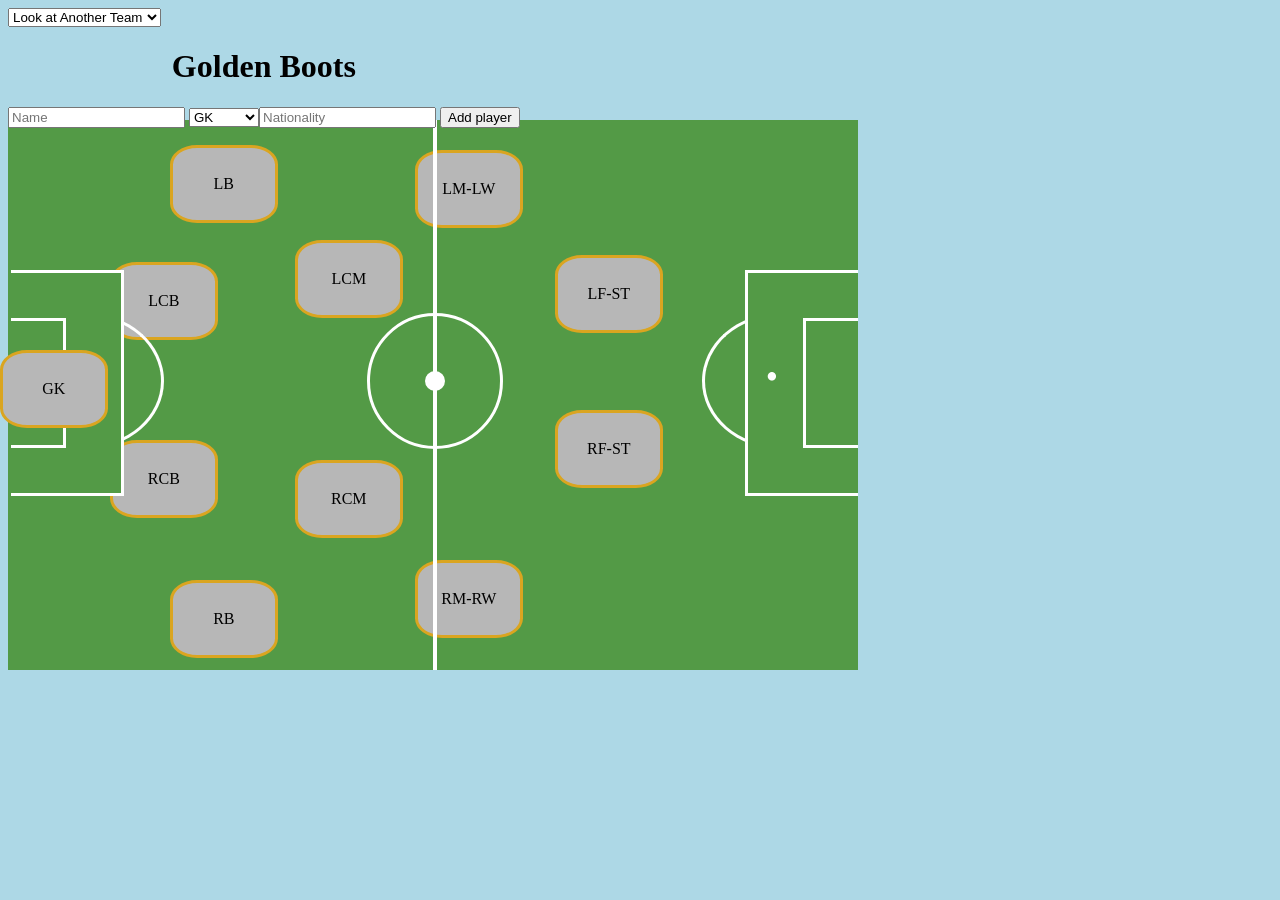
==== commit 46247b8d: "fixed drop down, adding logic to it" ====
--- a/frontend/nutest.html
+++ b/frontend/nutest.html
@@ -11,7 +11,7 @@
 <body>
       
         <div class="dropdown"> 
-           <select name="teams" id="teams" onchange=""> 
+           <select name="teams" id="teams"> 
                <option value="">Look at Another Team</option> 
            </select> 
         
